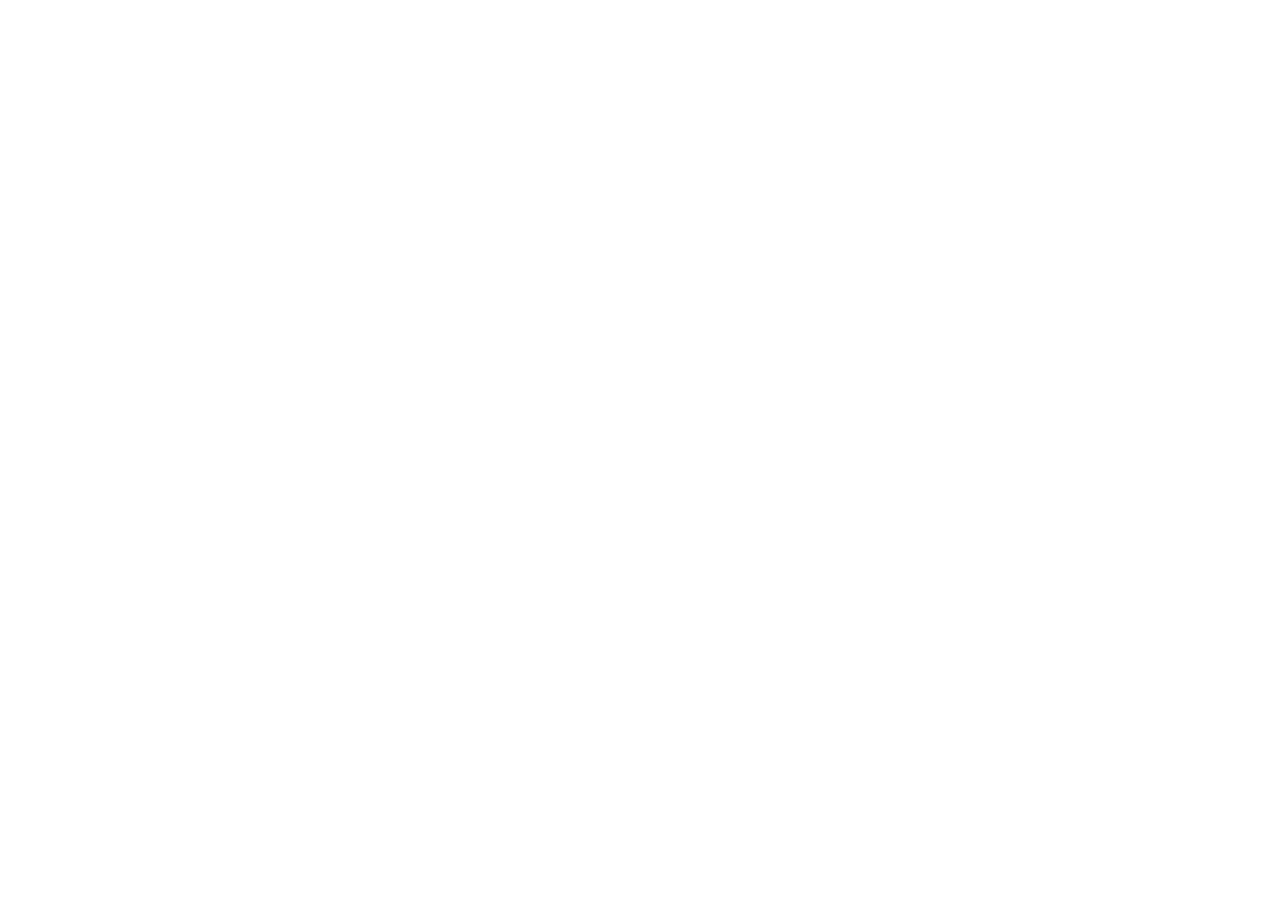
==== index.html @ 3ea3812d "Add files via upload test" ====
<!DOCTYPE html>
<html lang="en">
<head>
    <meta charset="UTF-8">
    <meta http-equiv="X-UA-Compatible" content="IE=edge">
    <meta name="viewport" content="width=device-width, initial-scale=1.0">
    <title>Document</title>

    <script src="js/script.js" defer></script>

</head>
<body>
  
</body>
</html>
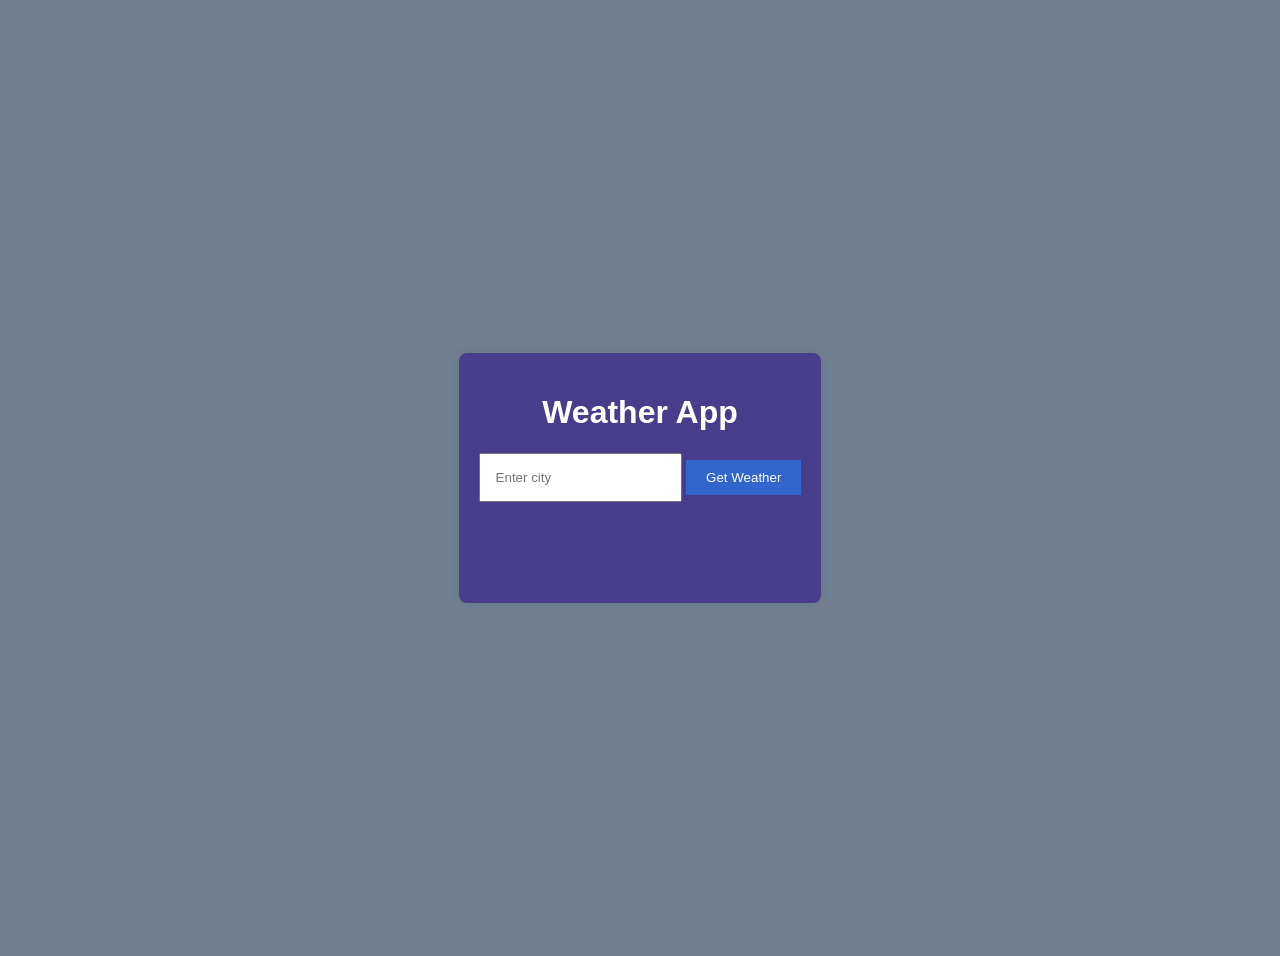
==== commit b6e69885: "repo" ====
--- a/index.html
+++ b/index.html
@@ -5,11 +5,22 @@
     <meta http-equiv="X-UA-Compatible" content="IE=edge">
     <meta name="viewport" content="width=device-width, initial-scale=1.0">
     <title>Document</title>
-
-    <script src="js/script.js" defer></script>
-
+    <link rel="stylesheet" href="style.css">
+    <script src="script.js" defer></script>
 </head>
 <body>
-  
+    <div class="container"> 
+    <h1>Weather App</h1>
+   <form>
+    <input type="text" placeholder="Enter city" required>
+    <button id="submit">Get Weather</button>
+   </form> 
+   <div class="weatherContainer"> 
+   <h4 id="errorMessage"></h4>
+   <p></p>
+  <div id="weatherData"></div>
+  <div class="forecastData"></div>
+</div>
+</div>
 </body>
 </html>
--- a/style.css
+++ b/style.css
@@ -0,0 +1,69 @@
+body{
+    display: grid;
+    place-items: center;
+    height: 100vh;
+    font-family: Arial, Helvetica, sans-serif;
+    background-color: slategrey;
+    padding: 20px;
+}
+
+h1{
+    text-align: center;
+    color: #fff;
+}
+form{
+    text-align: center;
+    margin-bottom: 20px;
+}
+
+input {
+    padding: 15px; 
+}
+
+button{
+    padding: 10px 20px;
+    background-color: #3366cc;
+    color: white;
+    border: none;
+    cursor: pointer;
+}
+.container{
+    text-align: center;
+    max-width: 500px;
+    background-color: darkslateblue;
+    padding: 20px;
+    border-radius: 8px;
+    box-shadow: 0 0 10px rgb(0, 0, 0, 0.1);
+   
+}
+
+.weatherContainer{
+    text-align: center;
+    margin-top: 20px;
+    padding: 20px;
+    border-radius: 5px;
+}
+h2{
+    margin-bottom: 10px;
+    color: #fff;
+}
+h3{
+    color: orchid;
+}
+h4{
+    color: orangered;
+}
+
+p{
+    color: white;
+}
+#weatherData{
+    font-size: 20px;
+    margin-top: 0;
+    color: white;
+}
+#weatherData img{
+    display: block;
+    margin: 30px auto;
+    width: 100px;
+}
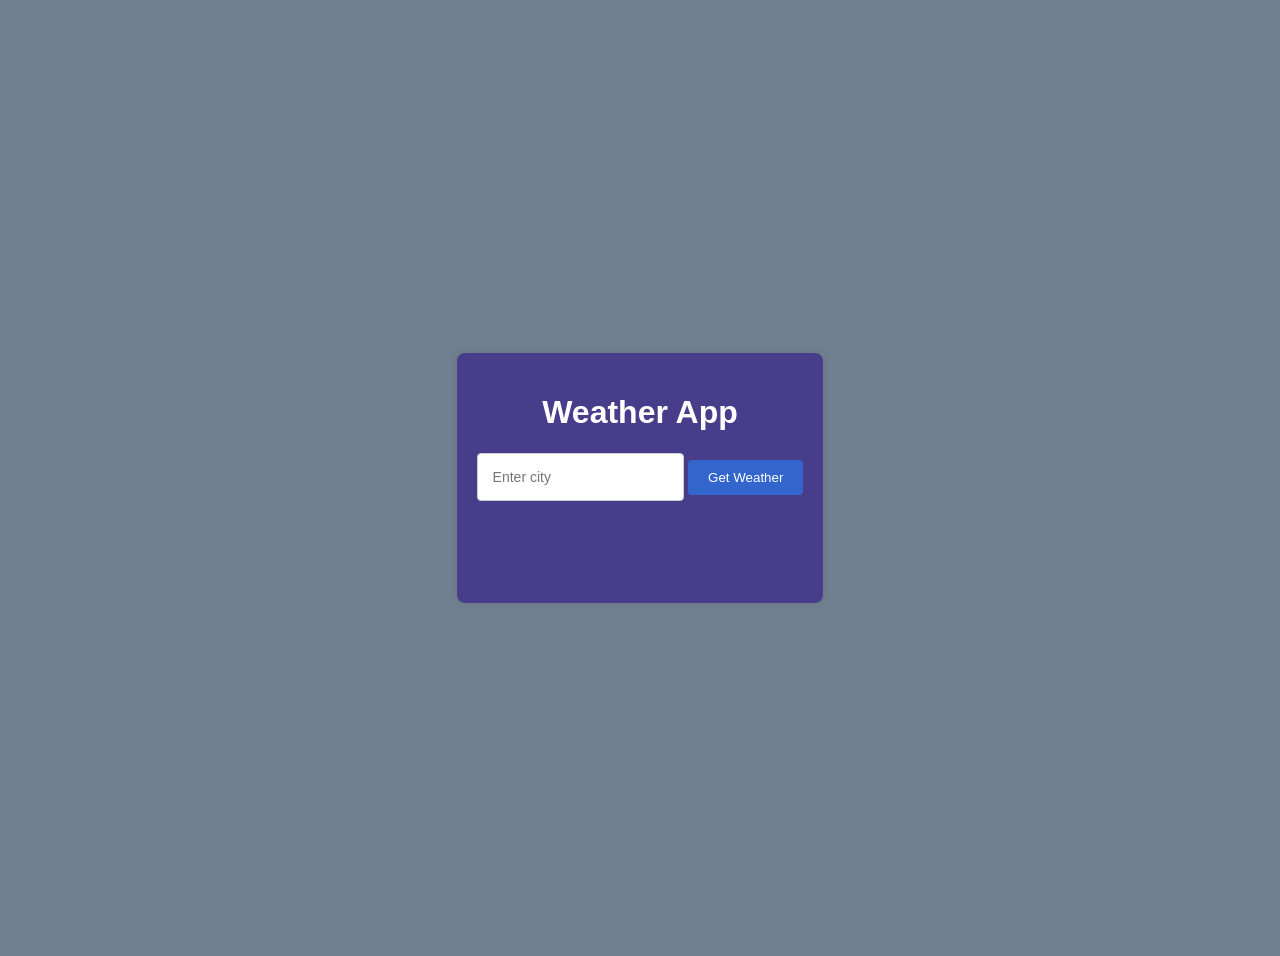
==== commit 52ca37e4: "script" ====
--- a/index.html
+++ b/index.html
@@ -15,8 +15,9 @@
     <input type="text" placeholder="Enter city" required>
     <button id="submit">Get Weather</button>
    </form> 
-   <div class="weatherContainer"> 
-   <h4 id="errorMessage"></h4>
+   <div class="weatherContainer">
+    <h4></h4> 
+   <h5 id="errorMessage"></h5>
    <p></p>
   <div id="weatherData"></div>
   <div class="forecastData"></div>
--- a/style.css
+++ b/style.css
@@ -18,12 +18,16 @@
 
 input {
     padding: 15px; 
+    border: 1px solid #ccc;
+    border-radius: 4px;
+    font-size: 14px;
 }
 
 button{
     padding: 10px 20px;
     background-color: #3366cc;
     color: white;
+    border-radius: 4px;
     border: none;
     cursor: pointer;
 }
@@ -51,6 +55,9 @@
     color: orchid;
 }
 h4{
+    color: #ccc;
+}
+h5{
     color: orangered;
 }
 
@@ -67,3 +74,6 @@
     margin: 30px auto;
     width: 100px;
 }
+.hourlyForecast{
+    font-weight: bold;
+}
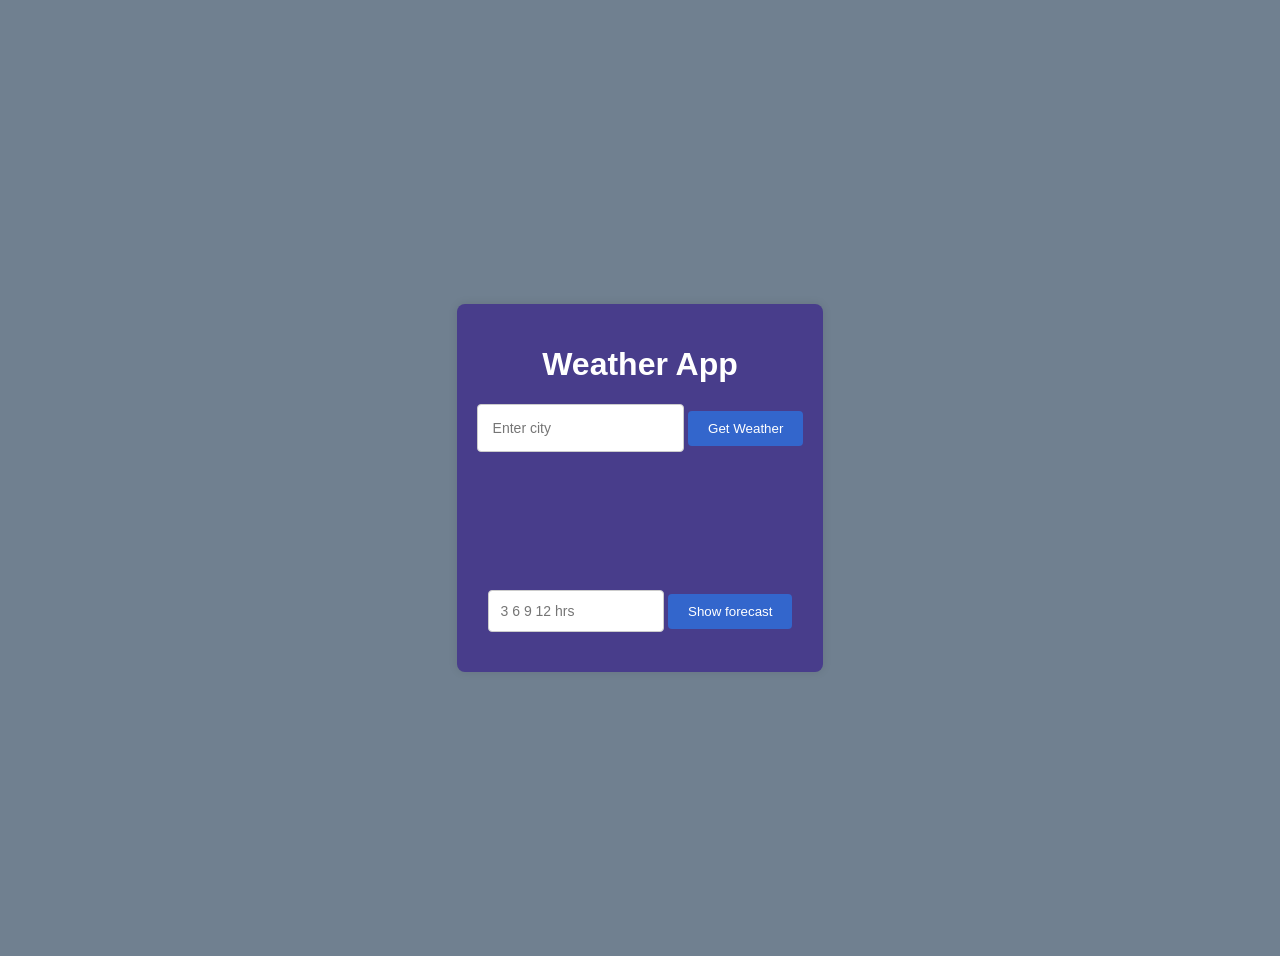
==== commit d81a2c34: "forecast-updates" ====
--- a/index.html
+++ b/index.html
@@ -1,27 +1,29 @@
-<!DOCTYPE html>
-<html lang="en">
-<head>
-    <meta charset="UTF-8">
-    <meta http-equiv="X-UA-Compatible" content="IE=edge">
-    <meta name="viewport" content="width=device-width, initial-scale=1.0">
-    <title>Document</title>
-    <link rel="stylesheet" href="style.css">
-    <script src="script.js" defer></script>
-</head>
-<body>
-    <div class="container"> 
-    <h1>Weather App</h1>
-   <form>
-    <input type="text" placeholder="Enter city" required>
-    <button id="submit">Get Weather</button>
-   </form> 
-   <div class="weatherContainer">
-    <h4></h4> 
-   <h5 id="errorMessage"></h5>
-   <p></p>
-  <div id="weatherData"></div>
-  <div class="forecastData"></div>
-</div>
-</div>
-</body>
+<!DOCTYPE html>
+<html lang="en">
+<head>
+    <meta charset="UTF-8">
+    <meta http-equiv="X-UA-Compatible" content="IE=edge">
+    <meta name="viewport" content="width=device-width, initial-scale=1.0">
+    <title>Weather App</title>
+    <link rel="stylesheet" href="style.css">
+    <script src="script.js" defer></script>
+</head>
+<body>
+    <div class="container"> 
+    <h1>Weather App</h1>
+   <form>
+    <input type="text" placeholder="Enter city" required>
+    <button id="submit">Get Weather</button>
+   </form> 
+   <div class="weatherContainer">
+    <div class="weatherData">
+  </div> 
+  <h4></h4>
+  <div class="forecast">
+    <input type="" id="forecastHours" min="1" max="24" placeholder="3 6 9 12 hrs">
+    <button id="button">Show forecast</button>
+    <div id="result"></div>
+    </div>
+    </div>
+</body>
 </html>
--- a/style.css
+++ b/style.css
@@ -1,3 +1,4 @@
+/*Styling for intire of the project body */
 body{
     display: grid;
     place-items: center;
@@ -11,6 +12,7 @@
     text-align: center;
     color: #fff;
 }
+/*Styling for the form section */
 form{
     text-align: center;
     margin-bottom: 20px;
@@ -31,6 +33,54 @@
     border: none;
     cursor: pointer;
 }
+
+/*Styling for the weather container */
+.weatherContainer{
+    display: flex;
+    flex-direction: column;
+    align-items: center;
+}
+
+/* Styling for the forecast sections */
+.forecast{
+    margin-top: 10px;
+    text-align: center;
+}
+#forecastHours{
+    width: 150px;
+    padding: 12px;
+    border: 1px solid #ccc;
+    font-size: 14;
+    margin: 0;
+}
+#button{
+    margin-top: 10px;
+    padding: 10px 20px;
+    color: white;
+    border-radius: 4px;
+    border: none;
+    cursor: pointer;
+}
+#result{
+    margin-top: 20px;
+}
+
+.forecastItem{
+    text-align: center;
+    margin-bottom: 10px;
+}
+
+.forecastItem img{
+    margin-right: 10px;
+}
+
+/* Styling for error messages */
+h4{
+    margin-top: 20px;
+    color: orangered;
+}
+
+/* Styling for the container */
 .container{
     text-align: center;
     max-width: 500px;
@@ -38,42 +88,52 @@
     padding: 20px;
     border-radius: 8px;
     box-shadow: 0 0 10px rgb(0, 0, 0, 0.1);
-   
+    margin-top: 20px;
 }
 
-.weatherContainer{
-    text-align: center;
+/*Styling for the weather data */
+.weatherData{
+    display: flex;
+    flex-direction: column;
+    align-items: center;
     margin-top: 20px;
     padding: 20px;
     border-radius: 5px;
 }
-h2{
+
+.weatherData h2{
     margin-bottom: 10px;
     color: #fff;
 }
+
 h3{
     color: orchid;
-}
-h4{
-    color: #ccc;
-}
-h5{
-    color: orangered;
 }
 
 p{
     color: white;
 }
-#weatherData{
-    font-size: 20px;
-    margin-top: 0;
-    color: white;
-}
-#weatherData img{
-    display: block;
-    margin: 30px auto;
+.weatherData img{
+    margin-bottom: 10px;
     width: 100px;
 }
-.hourlyForecast{
-    font-weight: bold;
-}+.weatherInfo{ 
+display: grid;
+grid-template-columns: auto 1fr;
+grid-gap: 20px;
+align-items: center;
+text-align: left;
+color: white;
+}
+
+.weatherInfo p{ 
+    margin: 0;
+}
+.weatherInfo p:first-child{
+    justify-self: end;
+    margin-right: auto;
+}
+.weatherInfo p:last-child{
+    justify-self: start;
+    margin-left: auto;
+}
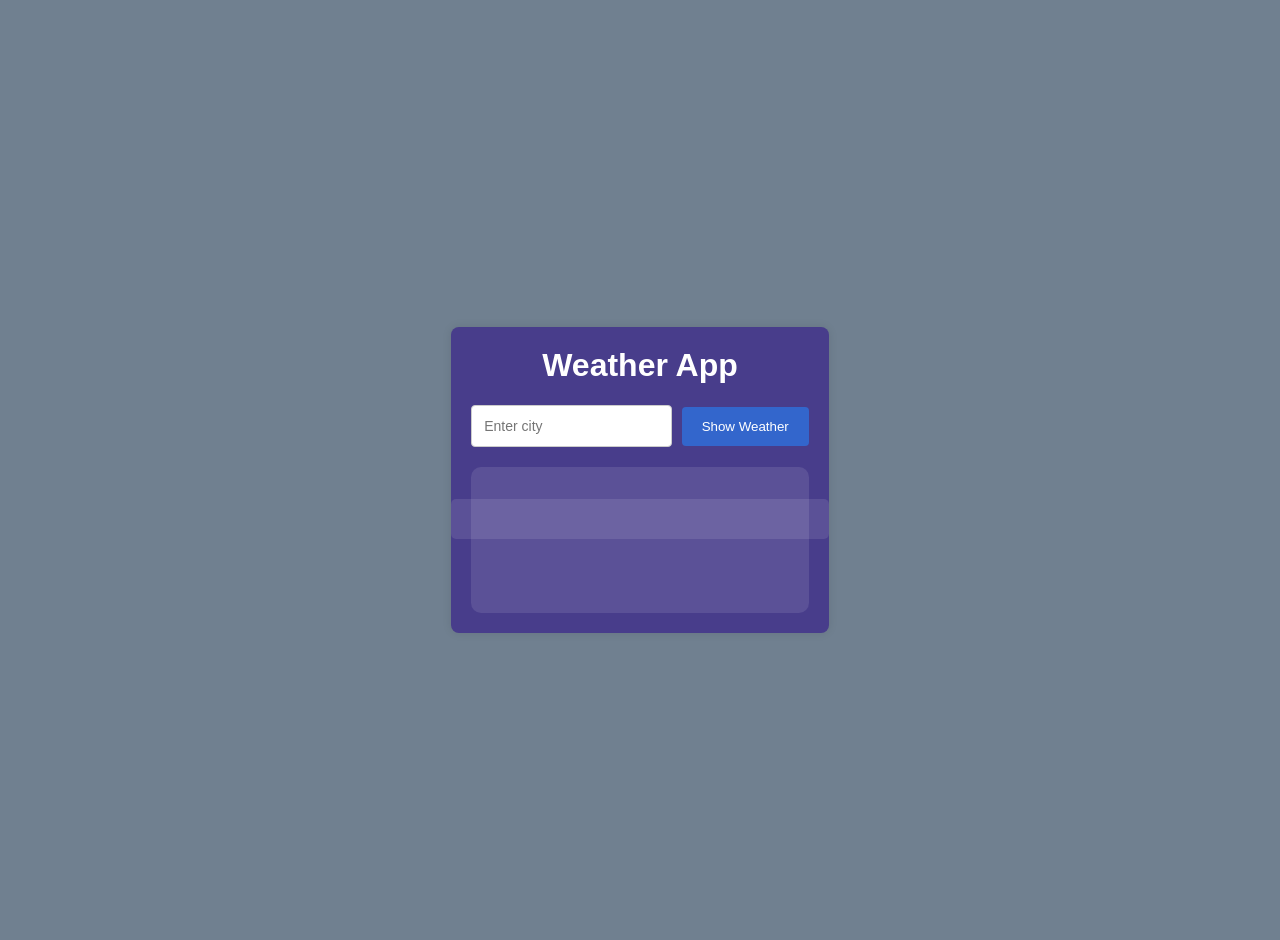
==== commit 08127058: "reupdate" ====
--- a/index.html
+++ b/index.html
@@ -2,28 +2,24 @@
 <html lang="en">
 <head>
     <meta charset="UTF-8">
-    <meta http-equiv="X-UA-Compatible" content="IE=edge">
     <meta name="viewport" content="width=device-width, initial-scale=1.0">
     <title>Weather App</title>
     <link rel="stylesheet" href="style.css">
     <script src="script.js" defer></script>
 </head>
 <body>
-    <div class="container"> 
-    <h1>Weather App</h1>
-   <form>
-    <input type="text" placeholder="Enter city" required>
-    <button id="submit">Get Weather</button>
-   </form> 
-   <div class="weatherContainer">
-    <div class="weatherData">
-  </div> 
-  <h4></h4>
-  <div class="forecast">
-    <input type="" id="forecastHours" min="1" max="24" placeholder="3 6 9 12 hrs">
-    <button id="button">Show forecast</button>
-    <div id="result"></div>
-    </div>
+    <div class="container">
+        <h1>Weather App</h1>
+        <form id="weatherForm">
+            <input type="text" id="cityInput" placeholder="Enter city" required>
+            <input type="number" id="forecastHours" min="3" max="12" step="3" placeholder="Enter hours (3, 6, 9, 12)" hidden>
+            <button id="submitButton">Show Weather</button>
+        </form>
+        <div class="weatherContainer">
+            <div class="weatherData"></div>
+            <h4></h4>
+            <div id="result"></div>
+        </div>
     </div>
 </body>
-</html>+</html>
--- a/style.css
+++ b/style.css
@@ -1,32 +1,44 @@
-/*Styling for intire of the project body */
-body{
+body {
     display: grid;
     place-items: center;
     height: 100vh;
     font-family: Arial, Helvetica, sans-serif;
     background-color: slategrey;
     padding: 20px;
+    margin: 0;
 }
 
-h1{
+.container {
+    text-align: center;
+    max-width: 500px;
+    background-color: darkslateblue;
+    padding: 20px;
+    border-radius: 8px;
+    box-shadow: 0 0 10px rgba(0, 0, 0, 0.1);
+    margin-top: 20px;
+}
+
+h1 {
     text-align: center;
     color: #fff;
+    margin-top: 0;
 }
-/*Styling for the form section */
-form{
+
+form {
     text-align: center;
     margin-bottom: 20px;
 }
 
 input {
-    padding: 15px; 
+    padding: 12px; 
     border: 1px solid #ccc;
     border-radius: 4px;
     font-size: 14px;
+    margin-right: 5px;
 }
 
-button{
-    padding: 10px 20px;
+button {
+    padding: 12px 20px;
     background-color: #3366cc;
     color: white;
     border-radius: 4px;
@@ -34,106 +46,88 @@
     cursor: pointer;
 }
 
-/*Styling for the weather container */
-.weatherContainer{
+#forecastHoursInput {
+    width: 150px;
+    padding: 12px;
+    border: 1px solid #ccc;
+    font-size: 14px;
+    margin-top: 10px;
+}
+
+.weatherContainer {
     display: flex;
     flex-direction: column;
     align-items: center;
+    background-color: rgba(255, 255, 255, 0.1);
+    border-radius: 10px;
+    
 }
 
-/* Styling for the forecast sections */
-.forecast{
-    margin-top: 10px;
+.weatherData {
+    display: flex;
+    flex-direction: column;
+    align-items: center;
+    margin: 2rem;
+    padding: 20px;
+    border-radius: 5px;
+    background-color: rgba(255, 255, 255, 0.1);
+    width: 100%;
+    max-width: 400px;
+}
+
+.weatherData h2 {
+    color: #fff;
+    margin-bottom: 10px;
+}
+
+.weatherInfo {
+    display: grid;
+    grid-template-columns: auto 1fr;
+    grid-gap: 10px;
+    align-items: center;
+    text-align: left;
+    color: white;
+    margin-bottom: 10px;
+    
+}
+
+.weatherInfo p {
+    margin: 0;
+}
+
+.weatherInfo p:first-child {
+    justify-self: end;
+    margin-right: auto;
+}
+
+.weatherInfo p:last-child {
+    justify-self: start;
+    margin-left: auto;
+}
+
+.forecast {
+    margin-top: 20px;
     text-align: center;
 }
-#forecastHours{
-    width: 150px;
-    padding: 12px;
-    border: 1px solid #ccc;
-    font-size: 14;
-    margin: 0;
-}
-#button{
-    margin-top: 10px;
-    padding: 10px 20px;
-    color: white;
-    border-radius: 4px;
-    border: none;
-    cursor: pointer;
-}
-#result{
+
+#forecastResult {
     margin-top: 20px;
 }
 
-.forecastItem{
+.forecastItem {
     text-align: center;
     margin-bottom: 10px;
 }
 
-.forecastItem img{
+.forecastItem img {
     margin-right: 10px;
 }
 
-/* Styling for error messages */
-h4{
+h3 {
     margin-top: 20px;
-    color: orangered;
+    color: hotpink;
 }
 
-/* Styling for the container */
-.container{
-    text-align: center;
-    max-width: 500px;
-    background-color: darkslateblue;
-    padding: 20px;
-    border-radius: 8px;
-    box-shadow: 0 0 10px rgb(0, 0, 0, 0.1);
-    margin-top: 20px;
-}
-
-/*Styling for the weather data */
-.weatherData{
-    display: flex;
-    flex-direction: column;
-    align-items: center;
-    margin-top: 20px;
-    padding: 20px;
-    border-radius: 5px;
-}
-
-.weatherData h2{
-    margin-bottom: 10px;
+p {
     color: #fff;
 }
-
-h3{
-    color: orchid;
-}
-
-p{
-    color: white;
-}
-.weatherData img{
-    margin-bottom: 10px;
-    width: 100px;
-}
-.weatherInfo{ 
-display: grid;
-grid-template-columns: auto 1fr;
-grid-gap: 20px;
-align-items: center;
-text-align: left;
-color: white;
-}
-
-.weatherInfo p{ 
-    margin: 0;
-}
-.weatherInfo p:first-child{
-    justify-self: end;
-    margin-right: auto;
-}
-.weatherInfo p:last-child{
-    justify-self: start;
-    margin-left: auto;
-}
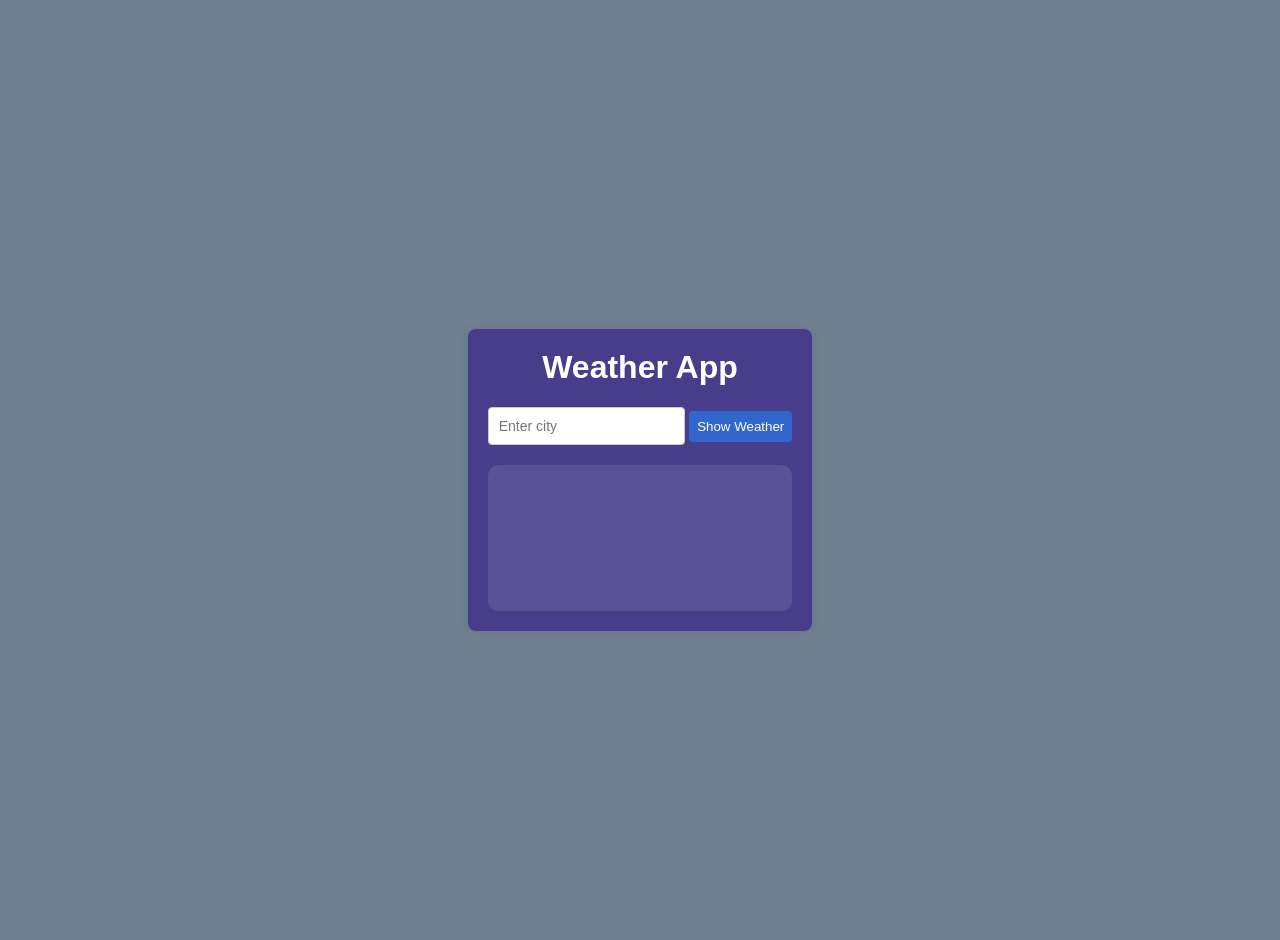
==== commit 49d685a0: "for mobile screen" ====
--- a/index.html
+++ b/index.html
@@ -12,7 +12,7 @@
         <h1>Weather App</h1>
         <form id="weatherForm">
             <input type="text" id="cityInput" placeholder="Enter city" required>
-            <input type="number" id="forecastHours" min="3" max="12" step="3" placeholder="Enter hours (3, 6, 9, 12)" hidden>
+            <input type="number" id="forecastHours" min="3" max="12" step="3" placeholder="3, 6, 9, 12" hidden>
             <button id="submitButton">Show Weather</button>
         </form>
         <div class="weatherContainer">
--- a/style.css
+++ b/style.css
@@ -30,15 +30,15 @@
 }
 
 input {
-    padding: 12px; 
+    padding: 10px; 
     border: 1px solid #ccc;
     border-radius: 4px;
     font-size: 14px;
-    margin-right: 5px;
+    margin: auto;
 }
 
 button {
-    padding: 12px 20px;
+    padding: 8px 8px;
     background-color: #3366cc;
     color: white;
     border-radius: 4px;
@@ -70,7 +70,6 @@
     margin: 2rem;
     padding: 20px;
     border-radius: 5px;
-    background-color: rgba(255, 255, 255, 0.1);
     width: 100%;
     max-width: 400px;
 }
@@ -105,10 +104,6 @@
     margin-left: auto;
 }
 
-.forecast {
-    margin-top: 20px;
-    text-align: center;
-}
 
 #forecastResult {
     margin-top: 20px;
